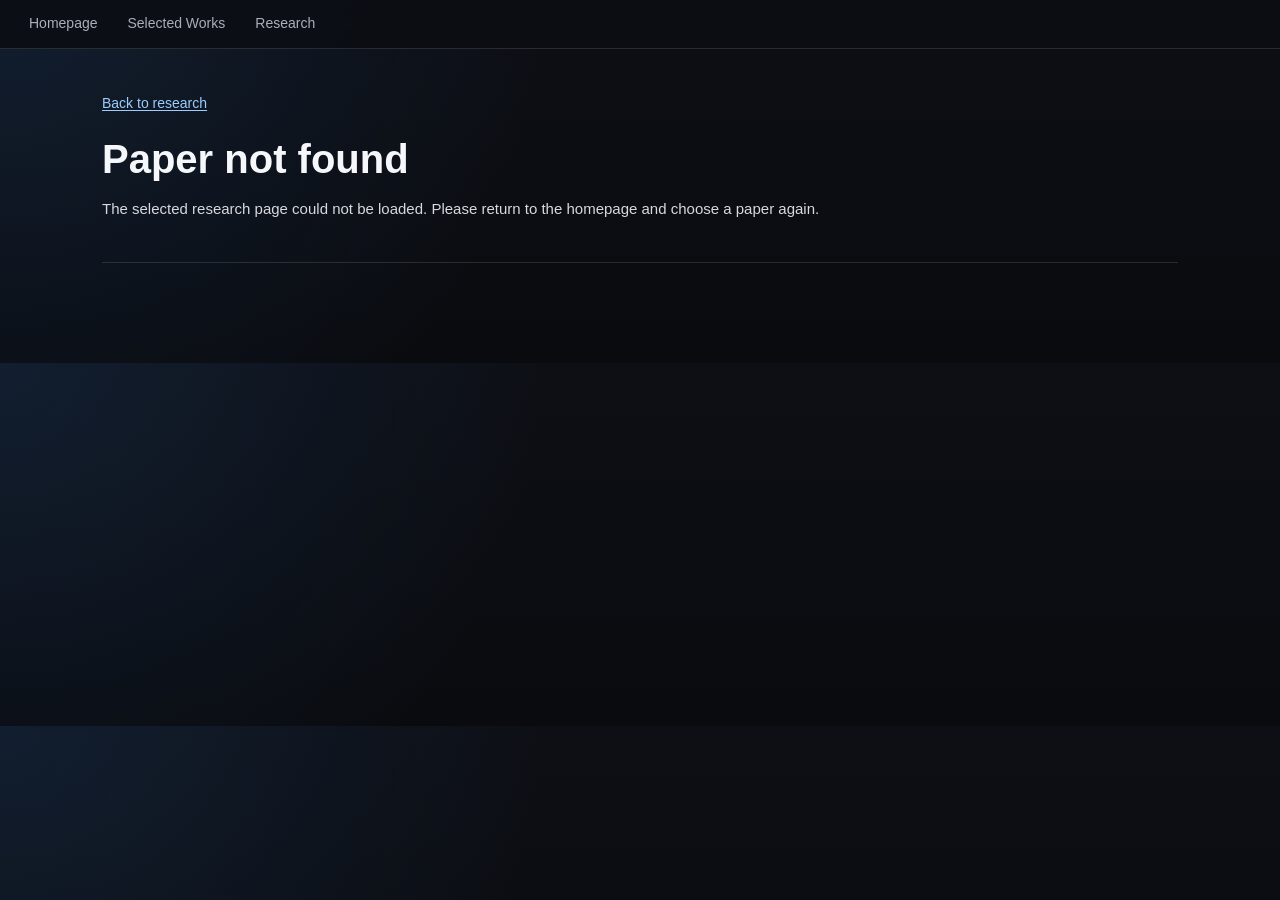
==== paper.html @ 203b0096 "Add online research paper pages" ====
<!doctype html>
<html lang="zh-CN">
  <head>
    <meta charset="utf-8" />
    <meta name="viewport" content="width=device-width, initial-scale=1" />
    <meta name="description" content="Research paper reading page for Zhao Junyi's portfolio." />
    <title>Research | 赵钧毅</title>
    <link rel="stylesheet" href="styles.css" />
  </head>
  <body>
    <header class="topbar">
      <nav class="topnav" aria-label="Primary navigation">
        <a href="index.html#top">Homepage</a>
        <a href="index.html#projects">Selected Works</a>
        <a href="index.html#research">Research</a>
      </nav>
    </header>

    <main class="paper-shell">
      <article id="paper-detail" class="paper-detail" aria-live="polite">
        <p class="empty-note">Loading paper...</p>
      </article>
    </main>

    <script src="scripts/paper.js"></script>
  </body>
</html>
---- styles.css ----
:root {
  color-scheme: dark;
  --text: #d7d9de;
  --heading: #f5f7fb;
  --link: #9dccff;
  --link-hover: #ffffff;
  --muted: #9da4af;
  --rule: rgba(255, 255, 255, 0.12);
  --bg: #08090c;
  --nav: rgba(12, 14, 19, 0.9);
  --panel: #10131a;
  --blue: #2f7dd3;
  --soft-blue: rgba(47, 125, 211, 0.14);
}

* {
  box-sizing: border-box;
}

html {
  scroll-behavior: smooth;
}

body {
  margin: 0;
  background:
    radial-gradient(circle at top left, rgba(47, 125, 211, 0.14), transparent 34rem),
    linear-gradient(180deg, #0d0f15 0%, var(--bg) 34rem);
  color: var(--text);
  font-family:
    "Helvetica Neue", Arial, "Microsoft YaHei", "PingFang SC", sans-serif;
  font-size: 15px;
  line-height: 1.55;
}

a {
  color: var(--link);
  text-decoration: underline;
  text-underline-offset: 2px;
}

a:hover {
  color: var(--link-hover);
}

img {
  display: block;
  max-width: 100%;
}

.topbar {
  position: sticky;
  top: 0;
  z-index: 20;
  min-height: 48px;
  background: var(--nav);
  border-bottom: 1px solid var(--rule);
  backdrop-filter: blur(16px);
}

.topnav {
  display: flex;
  align-items: center;
  gap: 0;
  max-width: 1280px;
  min-height: 48px;
  margin: 0 auto;
  overflow-x: auto;
  padding: 0 14px;
  white-space: nowrap;
}

.topnav a {
  display: inline-flex;
  align-items: center;
  min-height: 48px;
  padding: 0 15px;
  color: #a9b0ba;
  font-size: 14px;
  text-decoration: none;
}

.topnav a.active,
.topnav a:hover {
  color: #ffffff;
  background: rgba(255, 255, 255, 0.08);
}

.page-shell {
  display: grid;
  grid-template-columns: 230px minmax(0, 1fr);
  gap: 34px;
  max-width: 1280px;
  margin: 0 auto;
  padding: 42px 22px 72px;
}

.sidebar {
  align-self: start;
  position: sticky;
  top: 76px;
}

.avatar {
  display: grid;
  place-items: center;
  width: 168px;
  height: 168px;
  margin: 0 auto 18px;
  overflow: hidden;
  border: 1px solid rgba(220, 226, 235, 0.72);
  border-radius: 50%;
  background: #dfe2e4;
  box-shadow: 0 0 0 4px rgba(255, 255, 255, 0.04);
  color: #f5f7fb;
  font-size: 64px;
  font-weight: 700;
}

.avatar img {
  width: 100%;
  height: 100%;
  object-fit: cover;
  object-position: center top;
}

.sidebar h1 {
  margin: 0 0 6px;
  color: var(--heading);
  font-size: 22px;
  line-height: 1.25;
}

.role {
  margin: 0 0 20px;
  color: var(--muted);
}

.profile-links {
  display: grid;
  gap: 9px;
  margin: 0;
  padding: 0;
  list-style: none;
}

.profile-links li {
  display: grid;
  grid-template-columns: 18px minmax(0, 1fr);
  gap: 6px;
  align-items: start;
  min-width: 0;
}

.profile-links a,
.profile-links span:last-child {
  overflow-wrap: anywhere;
}

.icon {
  color: #d5d9e1;
  font-size: 14px;
  line-height: 1.6;
  text-align: center;
}

.content {
  min-width: 0;
}

.section {
  scroll-margin-top: 66px;
  padding-bottom: 22px;
  margin-bottom: 18px;
  border-bottom: 1px solid var(--rule);
}

.section h2 {
  display: flex;
  align-items: center;
  gap: 10px;
  margin: 0 0 14px;
  color: var(--heading);
  font-size: 24px;
  line-height: 1.25;
}

.section p {
  margin: 0 0 10px;
}

.section-icon {
  display: inline-flex;
  width: 22px;
  color: var(--blue);
  font-size: 20px;
  line-height: 1;
}

.news-list {
  margin: 0;
  padding-left: 22px;
}

.news-list li {
  margin: 6px 0;
}

.skills-grid {
  display: grid;
  grid-template-columns: repeat(5, minmax(0, 1fr));
  gap: 8px;
}

.skill-card {
  display: grid;
  grid-template-columns: 30px minmax(0, 1fr);
  gap: 8px;
  align-items: center;
  min-height: 46px;
  padding: 7px 8px;
  background: rgba(255, 255, 255, 0.04);
  border: 1px solid var(--rule);
  border-radius: 6px;
}

.skill-icon {
  display: grid;
  place-items: center;
  width: 30px;
  height: 30px;
  overflow: hidden;
  background: rgba(255, 255, 255, 0.08);
  border: 1px solid rgba(255, 255, 255, 0.12);
  border-radius: 6px;
  color: #ffffff;
  font-size: 13px;
  font-weight: 700;
}

.skill-icon img {
  width: 22px;
  height: 22px;
  object-fit: contain;
}

.skill-card h3 {
  margin: 0;
  color: var(--heading);
  overflow-wrap: anywhere;
  font-size: 13px;
  line-height: 1.25;
}

.skill-card p {
  margin: 3px 0 0;
  color: var(--muted);
  font-size: 13px;
  line-height: 1.35;
}

.skill-level {
  color: #b8d9ff;
}

.empty-note {
  margin: 0;
  color: var(--muted);
}

.awards-list {
  display: grid;
  grid-template-columns: repeat(2, minmax(0, 1fr));
  gap: 12px;
}

.award-card {
  display: grid;
  gap: 12px;
  padding: 16px;
  background: rgba(255, 255, 255, 0.04);
  border: 1px solid var(--rule);
  border-radius: 6px;
}

.award-heading {
  display: grid;
  gap: 3px;
}

.award-heading h3 {
  margin: 0;
  color: var(--heading);
  font-size: 18px;
  line-height: 1.35;
}

.award-heading p {
  margin: 0;
  color: var(--muted);
  font-size: 13px;
}

.award-detail {
  display: grid;
  gap: 4px;
}

.award-detail strong {
  color: #b8d9ff;
  font-size: 13px;
}

.award-detail p {
  margin: 0;
}

code {
  padding: 1px 5px;
  background: rgba(255, 255, 255, 0.08);
  border: 1px solid rgba(255, 255, 255, 0.12);
  border-radius: 4px;
  font-size: 13px;
}

.entry-list {
  display: grid;
  gap: 0;
}

.entry {
  display: grid;
  grid-template-columns: minmax(280px, 430px) minmax(0, 1fr);
  gap: 34px;
  align-items: center;
  padding: 28px 0;
  border-top: 1px solid var(--rule);
}

.entry:first-child {
  border-top: 0;
}

.entry-media {
  position: relative;
}

.entry-media img {
  width: 100%;
  height: auto;
  aspect-ratio: 1.414 / 1;
  object-fit: cover;
  border: 1px solid rgba(255, 255, 255, 0.16);
  box-shadow: 0 18px 34px rgba(0, 0, 0, 0.42);
}

.badge {
  position: absolute;
  top: 12px;
  left: -10px;
  max-width: min(78%, 280px);
  min-width: 106px;
  padding: 5px 12px;
  background: var(--blue);
  color: #fff;
  font-size: 14px;
  font-weight: 700;
  line-height: 1.15;
  text-align: center;
  white-space: normal;
}

.entry-title {
  margin: 0 0 10px;
  font-size: 18px;
  font-weight: 500;
  line-height: 1.35;
}

.entry-title a {
  color: var(--link);
}

.entry-authors,
.entry-summary {
  margin: 0 0 9px;
}

.entry-summary-text {
  margin: 0 0 12px;
}

.entry-summary {
  padding-left: 22px;
}

.entry-summary li {
  margin: 0 0 5px;
}

.tagline {
  display: flex;
  flex-wrap: wrap;
  gap: 7px;
  margin-top: 12px;
}

.tag {
  display: inline-flex;
  align-items: center;
  min-height: 24px;
  padding: 2px 8px;
  background: var(--soft-blue);
  border: 1px solid rgba(157, 204, 255, 0.28);
  border-radius: 4px;
  color: #b8d9ff;
  font-size: 12px;
}

.text-link {
  font-size: 16px;
}

.project-shell {
  max-width: 1120px;
  margin: 0 auto;
  padding: 42px 22px 72px;
}

.project-header {
  padding-bottom: 24px;
  margin-bottom: 24px;
  border-bottom: 1px solid var(--rule);
}

.project-header h1 {
  max-width: 920px;
  margin: 6px 0 12px;
  color: var(--heading);
  font-size: 42px;
  line-height: 1.12;
}

.project-header p {
  max-width: 900px;
  margin: 0 0 12px;
}

.project-header .project-keywords {
  color: var(--text);
}

.project-keywords span {
  font-weight: 700;
}

.project-kicker {
  color: var(--muted);
  font-size: 13px;
  text-transform: uppercase;
}

.back-link {
  display: inline-flex;
  margin-bottom: 16px;
  font-size: 14px;
}

.project-pages {
  display: grid;
  gap: 22px;
}

.project-page {
  margin: 0;
}

.project-page img {
  width: 100%;
  height: auto;
  background: #ffffff;
  border: 1px solid rgba(255, 255, 255, 0.16);
  box-shadow: 0 18px 34px rgba(0, 0, 0, 0.42);
}

.paper-shell {
  max-width: 1120px;
  margin: 0 auto;
  padding: 42px 22px 72px;
}

.paper-header {
  padding-bottom: 26px;
  margin-bottom: 28px;
  border-bottom: 1px solid var(--rule);
}

.paper-header h1 {
  max-width: 960px;
  margin: 6px 0 14px;
  color: var(--heading);
  font-size: 40px;
  line-height: 1.14;
}

.paper-abstract {
  max-width: 920px;
  margin: 0 0 16px;
  color: #c7ccd5;
  font-size: 16px;
  line-height: 1.7;
}

.paper-authors {
  max-width: 920px;
  margin: -2px 0 13px;
  color: var(--muted);
  font-size: 15px;
}

.download-link {
  display: inline-flex;
  align-items: center;
  min-height: 34px;
  padding: 5px 12px;
  background: rgba(255, 255, 255, 0.06);
  border: 1px solid var(--rule);
  border-radius: 4px;
  color: var(--link);
  text-decoration: none;
}

.download-link:hover {
  background: rgba(255, 255, 255, 0.1);
}

.paper-content {
  display: grid;
  grid-template-columns: minmax(0, 760px);
  gap: 0;
  color: #d9dce2;
}

.paper-content p {
  margin: 0 0 14px;
  font-size: 16px;
  line-height: 1.72;
}

.paper-heading {
  color: var(--heading);
  line-height: 1.22;
}

.paper-heading-2 {
  margin: 30px 0 12px;
  font-size: 24px;
}

.paper-heading-3 {
  margin: 22px 0 9px;
  font-size: 19px;
}

.paper-figure {
  width: min(100%, 980px);
  margin: 28px 0 8px;
}

.paper-figure img {
  width: 100%;
  height: auto;
  background: #ffffff;
  border: 1px solid rgba(255, 255, 255, 0.16);
  box-shadow: 0 16px 30px rgba(0, 0, 0, 0.38);
}

.paper-caption {
  max-width: 880px;
  margin: 0 0 20px;
  color: var(--muted);
  font-size: 13px;
  line-height: 1.5;
}

@media (max-width: 900px) {
  .page-shell {
    grid-template-columns: 1fr;
  }

  .sidebar {
    position: static;
    display: grid;
    grid-template-columns: 120px minmax(0, 1fr);
    gap: 18px;
    align-items: center;
  }

  .avatar {
    width: 120px;
    height: 120px;
    margin: 0;
    font-size: 48px;
  }

  .profile-links {
    grid-column: 1 / -1;
    grid-template-columns: repeat(2, minmax(0, 1fr));
  }

  .skills-grid {
    grid-template-columns: repeat(4, minmax(0, 1fr));
  }
}

@media (max-width: 720px) {
  body {
    font-size: 14px;
  }

  .topnav {
    padding: 0 8px;
  }

  .topnav a {
    padding: 0 11px;
  }

  .page-shell {
    padding: 28px 16px 52px;
  }

  .entry {
    grid-template-columns: 1fr;
    gap: 18px;
    padding: 24px 0;
  }

  .profile-links {
    grid-template-columns: 1fr;
  }

  .skills-grid {
    grid-template-columns: repeat(2, minmax(0, 1fr));
  }

  .awards-list {
    grid-template-columns: 1fr;
  }

  .project-shell {
    padding: 28px 16px 52px;
  }

  .project-header h1 {
    font-size: 30px;
  }

  .paper-shell {
    padding: 28px 16px 52px;
  }

  .paper-header h1 {
    font-size: 29px;
  }

  .paper-content p,
  .paper-abstract {
    font-size: 15px;
  }
}
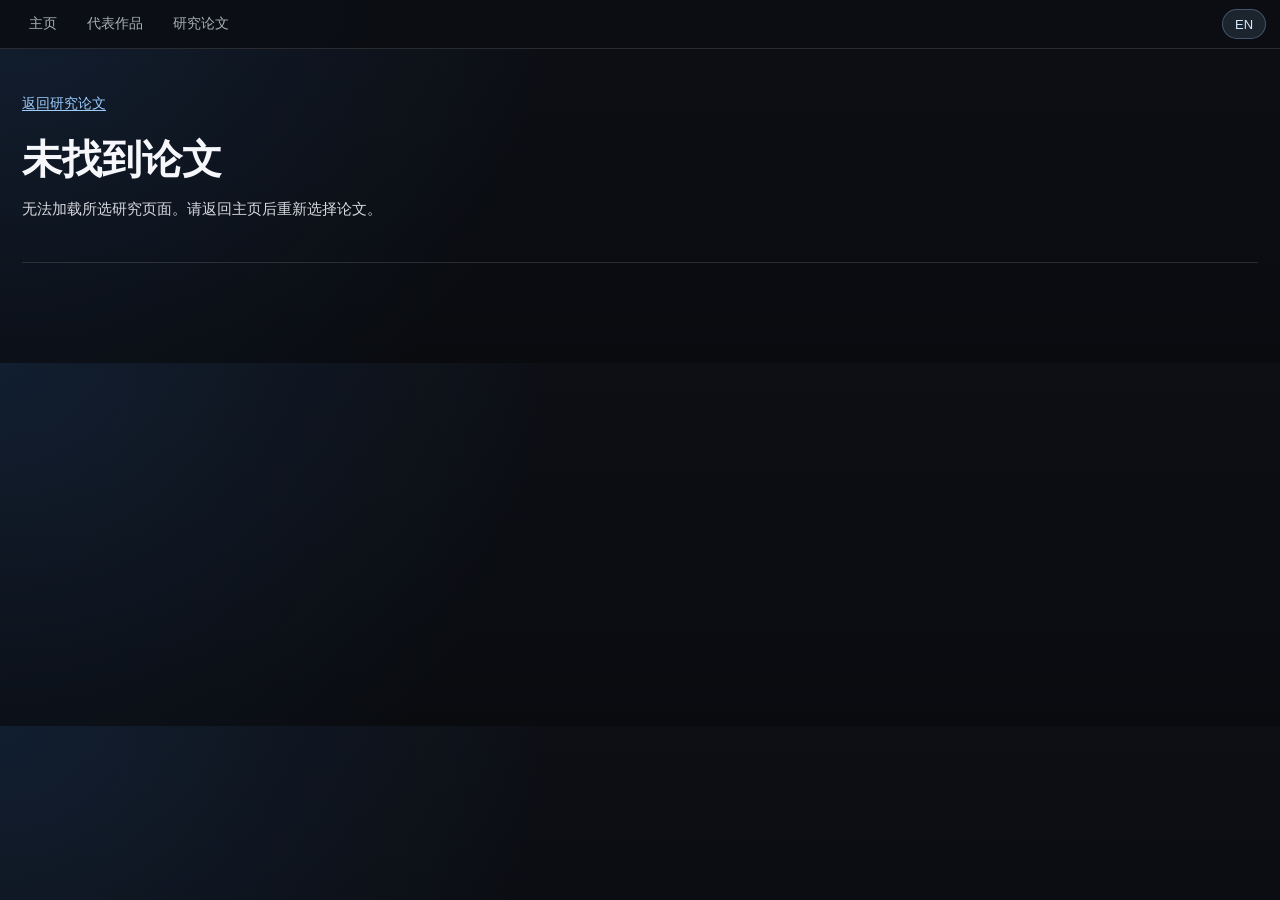
==== commit 60b91097: "Add bilingual homepage switch" ====
--- a/paper.html
+++ b/paper.html
@@ -3,22 +3,23 @@
   <head>
     <meta charset="utf-8" />
     <meta name="viewport" content="width=device-width, initial-scale=1" />
-    <meta name="description" content="Research paper reading page for Zhao Junyi's portfolio." />
-    <title>Research | 赵钧毅</title>
+    <meta name="description" content="赵钧毅研究论文阅读页。" />
+    <title>研究论文 | 赵钧毅</title>
     <link rel="stylesheet" href="styles.css" />
   </head>
   <body>
     <header class="topbar">
-      <nav class="topnav" aria-label="Primary navigation">
-        <a href="index.html#top">Homepage</a>
-        <a href="index.html#projects">Selected Works</a>
-        <a href="index.html#research">Research</a>
+      <nav class="topnav" aria-label="主导航">
+        <a href="index.html#top" data-nav="home">主页</a>
+        <a href="index.html#projects" data-nav="projects">代表作品</a>
+        <a href="index.html#research" data-nav="research">研究论文</a>
+        <button id="language-toggle" class="language-toggle" type="button" aria-label="Switch to English">EN</button>
       </nav>
     </header>
 
     <main class="paper-shell">
       <article id="paper-detail" class="paper-detail" aria-live="polite">
-        <p class="empty-note">Loading paper...</p>
+        <p class="empty-note">正在加载论文...</p>
       </article>
     </main>
 
--- a/styles.css
+++ b/styles.css
@@ -84,6 +84,32 @@
 .topnav a:hover {
   color: #ffffff;
   background: rgba(255, 255, 255, 0.08);
+}
+
+.language-toggle {
+  display: inline-flex;
+  align-items: center;
+  justify-content: center;
+  min-width: 44px;
+  min-height: 30px;
+  margin-left: auto;
+  padding: 0 11px;
+  background: rgba(157, 204, 255, 0.12);
+  border: 1px solid rgba(157, 204, 255, 0.3);
+  border-radius: 999px;
+  color: #d7e9ff;
+  cursor: pointer;
+  font: inherit;
+  font-size: 13px;
+  line-height: 1;
+  white-space: nowrap;
+}
+
+.language-toggle:hover,
+.language-toggle:focus-visible {
+  background: rgba(157, 204, 255, 0.2);
+  color: #ffffff;
+  outline: none;
 }
 
 .page-shell {
@@ -386,6 +412,13 @@
   margin: 0 0 9px;
 }
 
+.entry-authors sup,
+.paper-authors sup {
+  font-size: 0.72em;
+  line-height: 0;
+  vertical-align: super;
+}
+
 .entry-summary-text {
   margin: 0 0 12px;
 }
@@ -483,13 +516,24 @@
   box-shadow: 0 18px 34px rgba(0, 0, 0, 0.42);
 }
 
+.progressive-project-image {
+  filter: blur(10px);
+  transform: translateZ(0);
+  transition: filter 180ms ease;
+}
+
+.progressive-project-image.is-loaded {
+  filter: blur(0);
+}
+
 .paper-shell {
-  max-width: 1120px;
+  max-width: 1320px;
   margin: 0 auto;
-  padding: 42px 22px 72px;
+  padding: 0 22px 72px;
 }
 
 .paper-header {
+  padding-top: 42px;
   padding-bottom: 26px;
   margin-bottom: 28px;
   border-bottom: 1px solid var(--rule);
@@ -518,20 +562,75 @@
   font-size: 15px;
 }
 
-.download-link {
-  display: inline-flex;
-  align-items: center;
-  min-height: 34px;
-  padding: 5px 12px;
-  background: rgba(255, 255, 255, 0.06);
-  border: 1px solid var(--rule);
+.paper-reader {
+  display: grid;
+  grid-template-columns: 280px minmax(0, 900px);
+  gap: 42px;
+  align-items: start;
+}
+
+.paper-main {
+  min-width: 0;
+}
+
+.paper-toc {
+  position: sticky;
+  top: 48px;
+  height: calc(100vh - 48px);
+  overflow: auto;
+  padding: 38px 16px 30px 0;
+  border-right: 1px solid var(--rule);
+}
+
+.paper-toc h2 {
+  margin: 0 0 14px;
+  color: var(--heading);
+  font-size: 14px;
+  line-height: 1.2;
+  text-transform: uppercase;
+}
+
+.paper-toc ol {
+  display: grid;
+  gap: 3px;
+  margin: 0;
+  padding: 0;
+  list-style: none;
+}
+
+.paper-toc li {
+  min-width: 0;
+}
+
+.paper-toc a {
+  display: grid;
+  grid-template-columns: 38px minmax(0, 1fr);
+  gap: 6px;
+  padding: 5px 8px;
   border-radius: 4px;
-  color: var(--link);
+  color: #aeb6c2;
+  font-size: 13px;
+  line-height: 1.35;
   text-decoration: none;
 }
 
-.download-link:hover {
-  background: rgba(255, 255, 255, 0.1);
+.paper-toc a span {
+  color: #d7e9ff;
+  font-variant-numeric: tabular-nums;
+}
+
+.paper-toc a:hover,
+.paper-toc a.active {
+  background: rgba(255, 255, 255, 0.07);
+  color: var(--link-hover);
+}
+
+.toc-level-3 {
+  padding-left: 14px;
+}
+
+.toc-level-4 {
+  padding-left: 28px;
 }
 
 .paper-content {
@@ -539,6 +638,8 @@
   grid-template-columns: minmax(0, 760px);
   gap: 0;
   color: #d9dce2;
+  user-select: none;
+  -webkit-user-select: none;
 }
 
 .paper-content p {
@@ -548,8 +649,11 @@
 }
 
 .paper-heading {
+  scroll-margin-top: 70px;
   color: var(--heading);
   line-height: 1.22;
+  user-select: none;
+  -webkit-user-select: none;
 }
 
 .paper-heading-2 {
@@ -560,6 +664,12 @@
 .paper-heading-3 {
   margin: 22px 0 9px;
   font-size: 19px;
+}
+
+.paper-heading-4 {
+  margin: 18px 0 8px;
+  color: #dcecff;
+  font-size: 17px;
 }
 
 .paper-figure {
@@ -581,6 +691,49 @@
   color: var(--muted);
   font-size: 13px;
   line-height: 1.5;
+  user-select: none;
+  -webkit-user-select: none;
+}
+
+.paper-list {
+  display: grid;
+  gap: 8px;
+  margin: 0 0 16px;
+  padding-left: 22px;
+}
+
+.paper-list li {
+  line-height: 1.65;
+}
+
+.list-level-1 {
+  margin-left: 18px;
+}
+
+.paper-table-wrap {
+  max-width: 100%;
+  margin: 20px 0;
+  overflow-x: auto;
+}
+
+.paper-table {
+  width: 100%;
+  min-width: 620px;
+  border-collapse: collapse;
+  color: var(--text);
+  font-size: 13px;
+  line-height: 1.45;
+}
+
+.paper-table td {
+  padding: 8px 10px;
+  border: 1px solid rgba(255, 255, 255, 0.14);
+  vertical-align: top;
+}
+
+.paper-detail {
+  user-select: none;
+  -webkit-user-select: none;
 }
 
 @media (max-width: 900px) {
@@ -626,6 +779,10 @@
     padding: 0 11px;
   }
 
+  .language-toggle {
+    margin-left: 8px;
+  }
+
   .page-shell {
     padding: 28px 16px 52px;
   }
@@ -657,7 +814,22 @@
   }
 
   .paper-shell {
-    padding: 28px 16px 52px;
+    padding: 0 16px 52px;
+  }
+
+  .paper-reader {
+    grid-template-columns: 1fr;
+    gap: 22px;
+  }
+
+  .paper-toc {
+    position: static;
+    height: auto;
+    max-height: 42vh;
+    padding: 14px;
+    background: rgba(255, 255, 255, 0.04);
+    border: 1px solid var(--rule);
+    border-radius: 6px;
   }
 
   .paper-header h1 {
